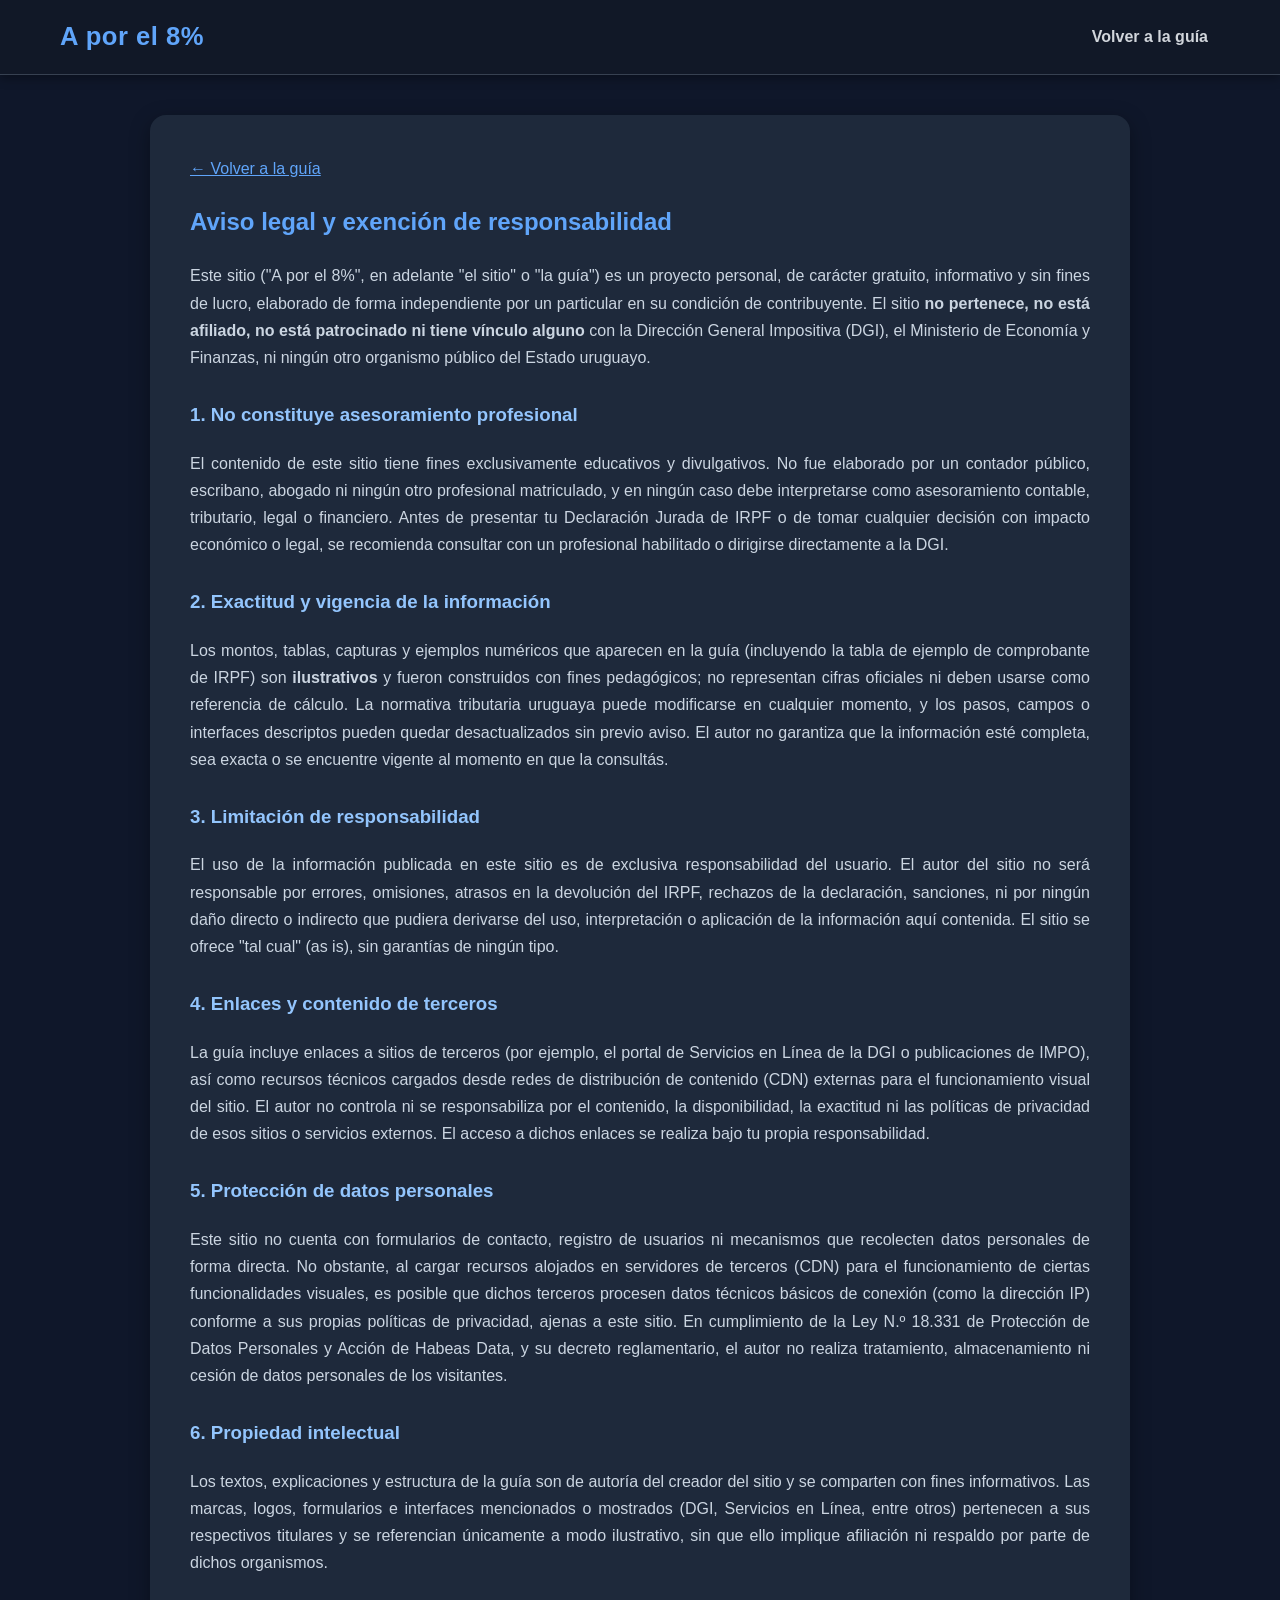
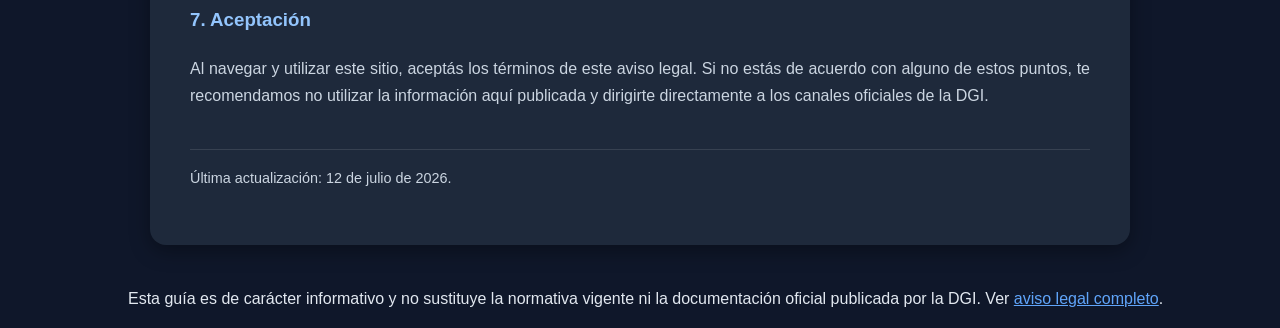
==== disclaimer.html @ b7456fc9 "Adding disclaimer page" ====
<!DOCTYPE html>
<html lang="es">
<head>
<meta charset="UTF-8">
<meta name="viewport" content="width=device-width, initial-scale=1.0">
<title>Aviso legal y exención de responsabilidad — A por el 8%</title>
<link rel="stylesheet" href="style.css">
<script defer src="script.js"></script>
<style>
    .legal-section h2{
        color:#60A5FA;
        margin-top:0;
    }
    .legal-section h3{
        color:#93C5FD;
        margin-top:28px;
    }
    .legal-section p, .legal-section li{
        text-align:justify;
        color:#CBD5E1;
    }
    .legal-section li{
        list-style-type: disc;
        margin-left: 2%;
        margin-bottom: 8px;
    }
    .legal-section{
        max-width:900px;
    }
    .fecha-actualizacion{
        color:#94A3B8;
        font-size:.9rem;
        margin-top:40px;
        border-top:1px solid #374151;
        padding-top:16px;
    }
    .volver-link{
        display:inline-block;
        margin-bottom:20px;
    }
</style>
</head>

<body>

    <header>
        <div class="logo">A por el 8%</div>
        <nav>
            <a href="index.html">Volver a la guía</a>
        </nav>
    </header>

    <section class="legal-section">

        <a class="volver-link" href="index.html">&larr; Volver a la guía</a>

        <h2>Aviso legal y exención de responsabilidad</h2>

        <p>
            Este sitio ("A por el 8%", en adelante "el sitio" o "la guía") es un proyecto personal,
            de carácter gratuito, informativo y sin fines de lucro, elaborado de forma independiente
            por un particular en su condición de contribuyente. El sitio <b>no pertenece, no está
            afiliado, no está patrocinado ni tiene vínculo alguno</b> con la Dirección General
            Impositiva (DGI), el Ministerio de Economía y Finanzas, ni ningún otro organismo público
            del Estado uruguayo.
        </p>

        <h3>1. No constituye asesoramiento profesional</h3>
        <p>
            El contenido de este sitio tiene fines exclusivamente educativos y divulgativos. No fue
            elaborado por un contador público, escribano, abogado ni ningún otro profesional
            matriculado, y en ningún caso debe interpretarse como asesoramiento contable,
            tributario, legal o financiero. Antes de presentar tu Declaración Jurada de IRPF o de
            tomar cualquier decisión con impacto económico o legal, se recomienda consultar con un
            profesional habilitado o dirigirse directamente a la DGI.
        </p>

        <h3>2. Exactitud y vigencia de la información</h3>
        <p>
            Los montos, tablas, capturas y ejemplos numéricos que aparecen en la guía (incluyendo la
            tabla de ejemplo de comprobante de IRPF) son <b>ilustrativos</b> y fueron construidos con
            fines pedagógicos; no representan cifras oficiales ni deben usarse como referencia de
            cálculo. La normativa tributaria uruguaya puede modificarse en cualquier momento, y los
            pasos, campos o interfaces descriptos pueden quedar desactualizados sin previo aviso. El
            autor no garantiza que la información esté completa, sea exacta o se encuentre vigente al
            momento en que la consultás.
        </p>

        <h3>3. Limitación de responsabilidad</h3>
        <p>
            El uso de la información publicada en este sitio es de exclusiva responsabilidad del
            usuario. El autor del sitio no será responsable por errores, omisiones, atrasos en la
            devolución del IRPF, rechazos de la declaración, sanciones, ni por ningún daño directo o
            indirecto que pudiera derivarse del uso, interpretación o aplicación de la información
            aquí contenida. El sitio se ofrece "tal cual" (as is), sin garantías de ningún tipo.
        </p>

        <h3>4. Enlaces y contenido de terceros</h3>
        <p>
            La guía incluye enlaces a sitios de terceros (por ejemplo, el portal de Servicios en
            Línea de la DGI o publicaciones de IMPO), así como recursos técnicos cargados desde redes
            de distribución de contenido (CDN) externas para el funcionamiento visual del sitio. El
            autor no controla ni se responsabiliza por el contenido, la disponibilidad, la exactitud
            ni las políticas de privacidad de esos sitios o servicios externos. El acceso a dichos
            enlaces se realiza bajo tu propia responsabilidad.
        </p>

        <h3>5. Protección de datos personales</h3>
        <p>
            Este sitio no cuenta con formularios de contacto, registro de usuarios ni mecanismos que
            recolecten datos personales de forma directa. No obstante, al cargar recursos alojados en
            servidores de terceros (CDN) para el funcionamiento de ciertas funcionalidades visuales,
            es posible que dichos terceros procesen datos técnicos básicos de conexión (como la
            dirección IP) conforme a sus propias políticas de privacidad, ajenas a este sitio. En
            cumplimiento de la Ley N.º 18.331 de Protección de Datos Personales y Acción de Habeas
            Data, y su decreto reglamentario, el autor no realiza tratamiento, almacenamiento ni
            cesión de datos personales de los visitantes.
        </p>

        <h3>6. Propiedad intelectual</h3>
        <p>
            Los textos, explicaciones y estructura de la guía son de autoría del creador del sitio y
            se comparten con fines informativos. Las marcas, logos, formularios e interfaces
            mencionados o mostrados (DGI, Servicios en Línea, entre otros) pertenecen a sus
            respectivos titulares y se referencian únicamente a modo ilustrativo, sin que ello
            implique afiliación ni respaldo por parte de dichos organismos.
        </p>

        <h3>7. Aceptación</h3>
        <p>
            Al navegar y utilizar este sitio, aceptás los términos de este aviso legal. Si no estás
            de acuerdo con alguno de estos puntos, te recomendamos no utilizar la información aquí
            publicada y dirigirte directamente a los canales oficiales de la DGI.
        </p>

        <p class="fecha-actualizacion">
            Última actualización: 12 de julio de 2026.
        </p>

    </section>

    <footer>
        <div style="margin-left: 10%;">
            <p style="text-align: justify; margin-right: 10%;">
                Esta guía es de carácter informativo y no sustituye la normativa
                vigente ni la documentación oficial publicada por la DGI. Ver
                <a href="disclaimer.html">aviso legal completo</a>.
            </p>
        </div>
    </footer>

</body>
</html>
---- style.css ----
body{
    margin:0;
    font-family: "Segoe UI", Arial, sans-serif;
    background:#0F172A;
    color:#E2E8F0;
    line-height:1.7;
}

li{
    list-style-type: none;
    margin-left: 3%;
}

.list2 {
    margin-left: 8%;
    list-style-type: square;
}
.list3 {
    margin-left: 9%;
    list-style-type: none;
}

section{
    background:#1E293B;
    margin:40px auto;
    max-width:1200px;
    padding:40px;
    border-radius:16px;
    box-shadow:0 6px 20px rgba(0,0,0,.35);
}

a{
    color:#60A5FA;
}

a:hover{
    color:#93C5FD;
}

.table-section{
    margin:70px auto;
    max-width:1400px;
    padding:20px;
}

.table-section h2{
    text-align:center;
    margin-bottom:5px;
    color:#0057b8;
    font-size:2rem;
}

.table-section p{
    text-align:center;
    color:#94A3B8;
    margin-bottom:30px;
}

.table-container{
    overflow-x:auto;
}

.irpf-table{
    width:100%;
    border-collapse:collapse;
    background:white;
    border-radius:16px;
    overflow:hidden;
    box-shadow:0 10px 35px rgba(0,0,0,.42);
}

.irpf-table thead{
    background:linear-gradient(90deg,#0057b8,#3B82F6);
}

.irpf-table th{
    color:white;
    padding:18px;
    text-align:center;
    font-size:14px;
    letter-spacing:.5px;
}

.irpf-table td{
    padding:18px;
    border-bottom:1px solid #475569;
    text-align:center;
    min-width:140px;
    transition:.25s;
}

.irpf-table tbody tr:nth-child(even){
    background:#bababb;
}

.irpf-table tbody tr:hover{
    background:#dfefff;
}

.irpf-table tbody td:first-child{
    font-weight:bold;
    color:#0057b8;
    background:#edf5ff;
}

.irpf-table tbody tr:last-child td{
    border-bottom:none;
}

/* ===== TOOLTIP EN CELDAS DE VALORES ===== */

.irpf-table td.valor-dato{
    position: relative;
    cursor: help;
    color: black;
    font-size: medium;
}

.irpf-table td.valor-dato .tooltip-texto{
    visibility: hidden;
    opacity: 0;
    pointer-events: none;

    background:#111827;
    color:#E2E8F0;
    text-align:center;
    border-radius:8px;
    padding:8px 12px;
    font-size:13px;
    font-weight: normal;
    white-space: nowrap;
    box-shadow:0 6px 20px rgba(0,0,0,.35);

    position:fixed;
    top:0;
    left:0;
    transform:translate(-50%, calc(-100% - 10px));

    transition: opacity .2s ease, visibility .2s ease;
    z-index:9999;
}

.irpf-table td.valor-dato .tooltip-texto::after{
    content:"";
    position:absolute;
    top:100%;
    left:50%;
    transform:translateX(-50%);
    border-width:6px;
    border-style:solid;
    border-color:#111827 transparent transparent transparent;
}

.irpf-table td.valor-dato.activo .tooltip-texto{
    visibility:visible;
    opacity:1;
}

/* ===== HEADER ===== */

header{
    position: sticky;
    top: 0;
    z-index: 1000;

    display: flex;
    justify-content: space-between;
    align-items: center;

    padding: 15px 60px;

    background:#111827;
    border-bottom:1px solid #374151;
    box-shadow:0 3px 10px rgba(0,0,0,.35);
}

.logo{
    font-size: 1.6rem;
    font-weight: bold;
    color: #60A5FA;
    letter-spacing: .5px;
}

nav{
    display: flex;
    gap: 18px;
    flex-wrap: wrap;
}

nav a{
    text-decoration: none;
    color: #D1D5DB;
    font-weight: 600;
    padding: 8px 12px;
    border-radius: 8px;
    transition: .25s;
}

nav a:hover{
    background: #0057B8;
    color: white;
}

nav a.active{
    background: #0057B8;
    color: white;
}

/* ===== BOTÓN HAMBURGUESA ===== */

.burger{
    display: none;
    flex-direction: column;
    justify-content: space-between;
    width: 30px;
    height: 22px;
    background: none;
    border: none;
    cursor: pointer;
    padding: 0;
    z-index: 1100;
}

.burger span{
    display: block;
    height: 3px;
    width: 100%;
    background: #E2E8F0;
    border-radius: 2px;
    transition: transform .25s ease, opacity .25s ease;
}

/* Animación de la hamburguesa a "X" al abrir */
.burger.open span:nth-child(1){
    transform: translateY(9.5px) rotate(45deg);
}
.burger.open span:nth-child(2){
    opacity: 0;
}
.burger.open span:nth-child(3){
    transform: translateY(-9.5px) rotate(-45deg);
}

/* ===== RESPONSIVE GENERAL ===== */

@media(max-width:900px){

    header{
        padding: 15px 20px;
    }

    .burger{
        display: flex;
    }

    nav{
        position: fixed;
        top: 0;
        right: -100%;
        height: 100vh;
        width: min(75vw, 320px);

        background:#111827;
        border-left:1px solid #374151;
        box-shadow:-4px 0 20px rgba(0,0,0,.4);

        flex-direction: column;
        justify-content: center;
        align-items: center;
        gap: 10px;

        transition: right .3s ease;
        z-index: 1050;
    }

    nav.open{
        right: 0;
    }

    nav a{
        width: 80%;
        text-align: center;
        padding: 14px;
    }

    section{
        margin: 20px auto;
        padding: 20px;
        border-radius: 12px;
    }

    section .guide-grid{
        display: flex;
        flex-direction: column;
        gap: 2rem;
    }

    section .guide-grid .guide-text{
        order: 1;
    }

    section .guide-grid .guide-image{
        order: 2;
    }
}

@media(max-width:900px){

    .irpf-table{
        font-size:14px;
    }

    .irpf-table th,
    .irpf-table td{
        padding:12px;
    }
}
@media(max-width:900px){
    nav{
        overflow-y: auto; /* por si los 8 links no entran en pantallas muy bajas */
    }
}
@media(max-width:480px){

    .table-section h2{
        font-size: 1.5rem;
    }

    header{
        padding: 12px 15px;
    }

    .logo{
        font-size: 1.3rem;
    }

    section{
        padding: 15px;
    }
}

/* ===== GUIDE GRID ===== */

.guide-grid {
    display: grid;
    grid-template-columns: 1fr 1fr;
    gap: 10rem;
    align-items: center;
}

.guide-text {
    grid-column: 1;
}

.guide-image {
    grid-column: 2;
    text-align: center;
}

.guide-image img {
    width: 100%;
    max-width: 600px;
    height: auto;
    display: block;
    margin: 0 auto;
    cursor: zoom-in;
    transition: transform 0.2s ease;
}

.guide-image img:hover {
    transform: scale(1.02);
}

/* ===== NÚMEROS CON FONDO REDONDEADO (badges tipo "1.", "2.", etc) ===== */

.numero-badge{
    display: inline-block;
    color: white;
    background-color: #0057b8;
    padding: 2px 9px;
    border-radius: 50px;
    font-size: .95em;
}

/* ===== CARRUSEL DE IMÁGENES ===== */

.carousel{
    position: relative;
    width: 100%;
    max-width: 600px;
    margin: 0 auto;
    overflow: hidden;
    border-radius: 8px;
}

.carousel-track{
    display: flex;
    transition: transform .35s ease;
}

.carousel-track a{
    flex: 0 0 100%;
    min-width: 100%;
    display: block;
}

.carousel-track img{
    width: 100%;
    max-width: 100%;
    display: block;
    cursor: zoom-in;
    margin: 0;
    transition: none;
}

.carousel-track img:hover{
    transform: none;
}

.carousel-btn{
    position: absolute;
    top: 50%;
    transform: translateY(-50%);
    background: rgba(17,24,39,.65);
    color: #E2E8F0;
    border: none;
    width: 38px;
    height: 38px;
    border-radius: 50%;
    font-size: 1.4rem;
    line-height: 1;
    cursor: pointer;
    display: flex;
    align-items: center;
    justify-content: center;
    transition: .2s;
}

.carousel-btn:hover{
    background: #0057B8;
}

.carousel-prev{ left: 10px; }
.carousel-next{ right: 10px; }

.carousel-dots{
    position: absolute;
    bottom: 12px;
    left: 50%;
    transform: translateX(-50%);
    display: flex;
    gap: 8px;
}

.carousel-dot{
    width: 9px;
    height: 9px;
    border-radius: 50%;
    background: rgba(255,255,255,.5);
    border: none;
    padding: 0;
    cursor: pointer;
    transition: .2s;
}

.carousel-dot.active{
    background: #0057B8;
    width: 22px;
    border-radius: 5px;
}

@media(max-width:900px){
    .carousel-btn{
        width: 32px;
        height: 32px;
        font-size: 1.2rem;
    }
}

/* ===== GATITO SORPRESA ===== */

.gatito-popup{
    position: fixed;
    bottom: 20px;
    right: 20px;
    background:#111827;
    color:#E2E8F0;
    border: 1px solid #374151;
    border-radius: 12px;
    padding: 12px 18px;
    box-shadow: 0 10px 30px rgba(0,0,0,.5);
    z-index: 99999;
    cursor: pointer;

    opacity: 0;
    transform: translateY(20px) scale(.9);
    pointer-events: none;
    transition: opacity .4s ease, transform .4s ease;
}

.gatito-popup.visible{
    opacity: 1;
    transform: translateY(0) scale(1);
    pointer-events: auto;
}

.gatito-popup pre{
    margin: 0;
    font-family: "Courier New", monospace;
    font-size: 14px;
    line-height: 1.3;
    white-space: pre;
    color: #60A5FA;
}

@media(max-width:480px){
    .gatito-popup{
        right: 10px;
        bottom: 10px;
        padding: 10px 14px;
    }
    .gatito-popup pre{
        font-size: 12px;
    }
}

.miau-flotante{
    position: fixed;
    pointer-events: none;
    font-family: "Courier New", monospace;
    font-weight: bold;
    font-size: 15px;
    z-index: 99998;
    text-shadow: 0 2px 8px rgba(0,0,0,.6);
    --miau-rot: 0deg;
    animation: miauPop 1.8s ease forwards;
}

@keyframes miauPop{
    0%{ opacity: 0; transform: translateY(10px) scale(.8) rotate(var(--miau-rot)); }
    15%{ opacity: 1; transform: translateY(0) scale(1) rotate(var(--miau-rot)); }
    80%{ opacity: 1; }
    100%{ opacity: 0; transform: translateY(-15px) scale(.9) rotate(var(--miau-rot)); }
}

.greenRounded{
color: rgb(0, 0, 0);
background-color: green;
padding: 2px 8px;
border-radius: 50px;
display: inline-block;
}
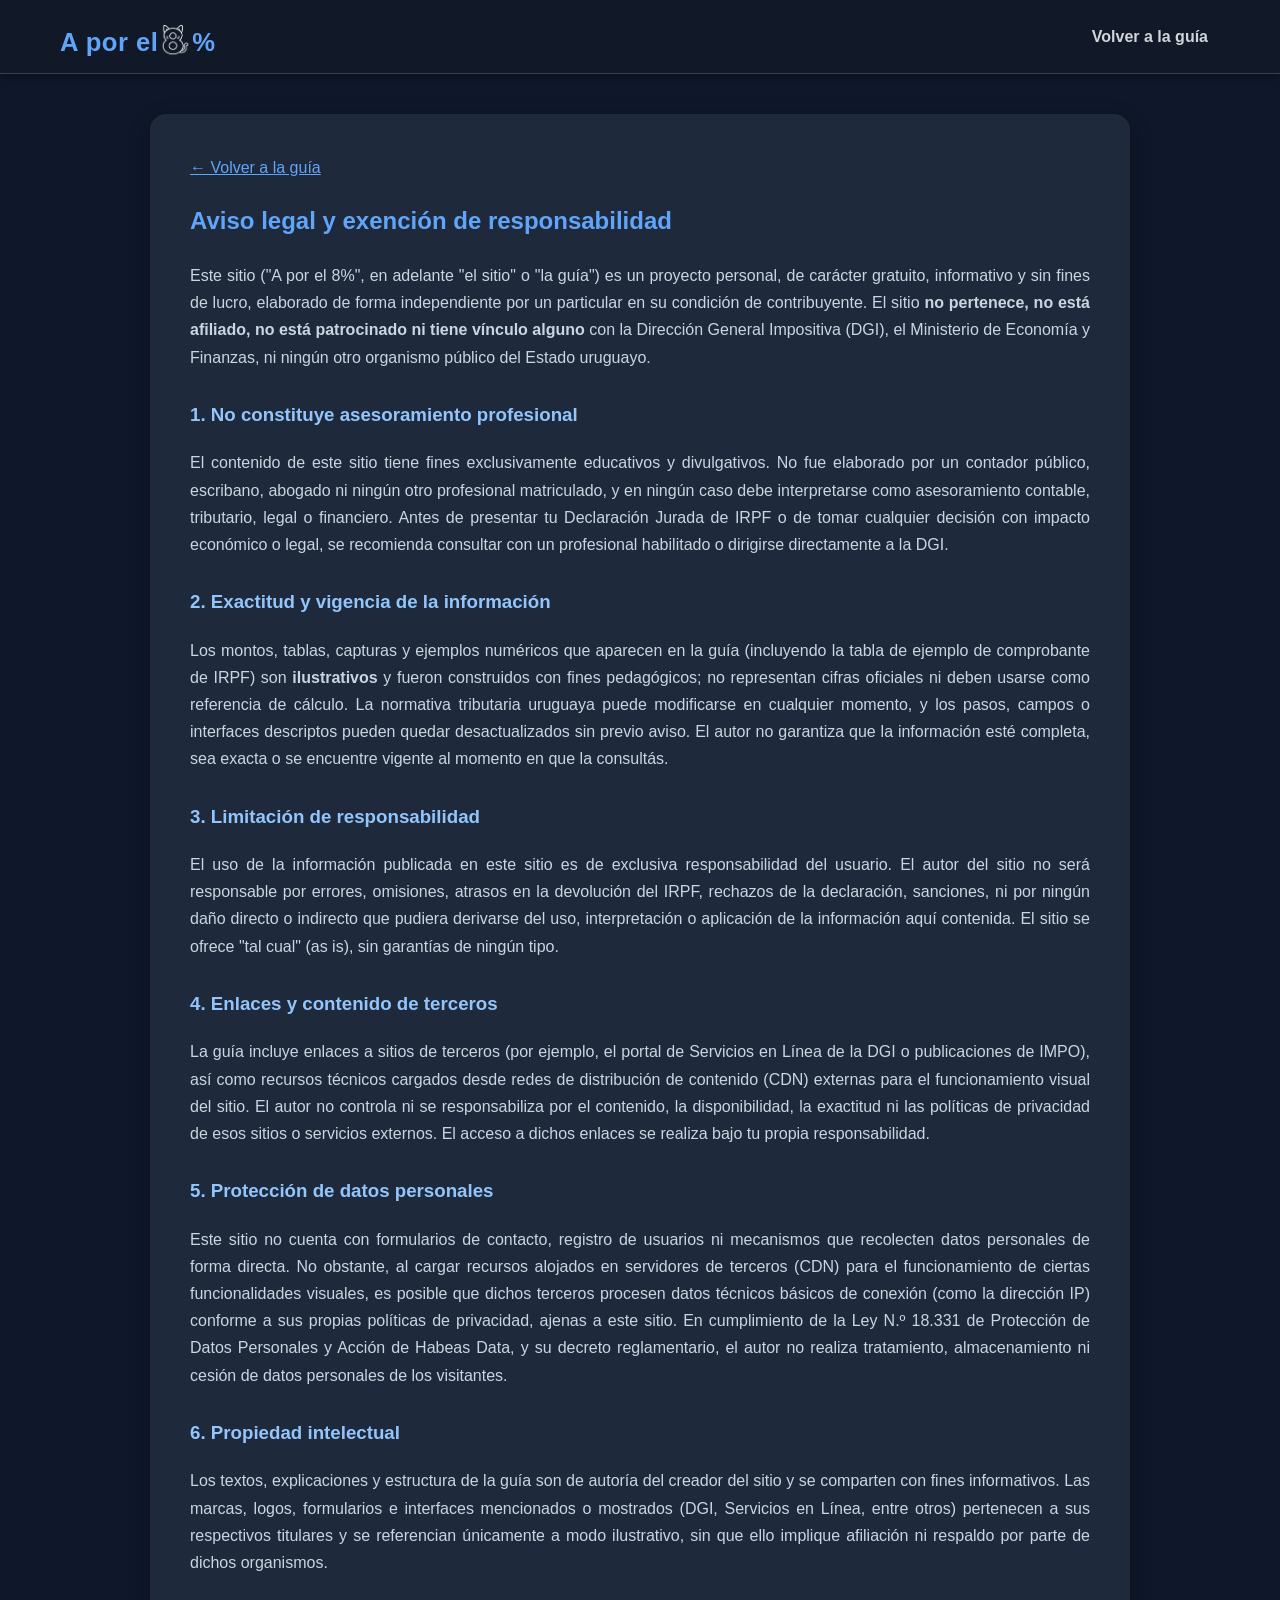
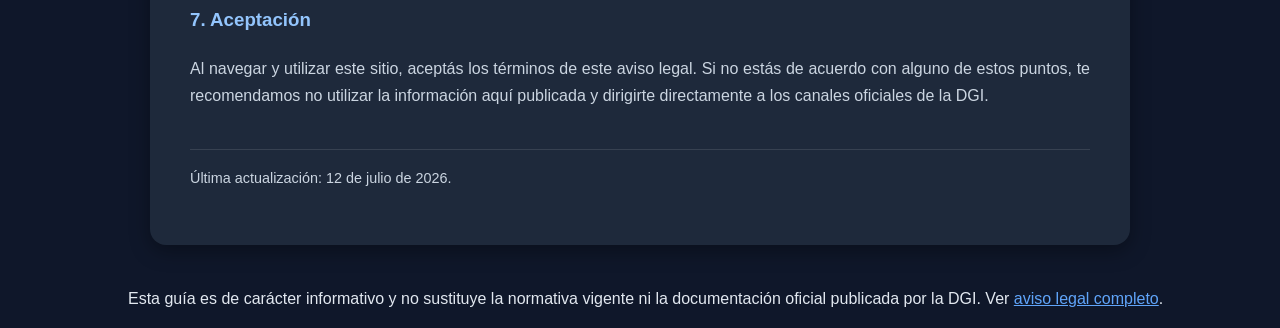
==== commit 12f4e9a9: "update text" ====
--- a/disclaimer.html
+++ b/disclaimer.html
@@ -6,6 +6,10 @@
 <title>Aviso legal y exención de responsabilidad — A por el 8%</title>
 <link rel="stylesheet" href="style.css">
 <script defer src="script.js"></script>
+<link rel="stylesheet" href="https://cdn.cursors-4u.net/cursors/animated/cat-paw-curl-f8836eeb-32.css">
+<link rel="icon" href="icnonsandlogos/favicon_white.ico" sizes="any">
+<link rel="icon" type="image/png" sizes="32x32" href="icnonsandlogos/favicon_white.png">
+<link rel="apple-touch-icon" href="icnonsandlogos/favicon_white.png">
 <style>
     .legal-section h2{
         color:#60A5FA;
@@ -44,7 +48,13 @@
 <body>
 
     <header>
-        <div class="logo">A por el 8%</div>
+<div class="logo" style="display: flex; align-items: baseline; line-height: 1;">
+    <a href="index.html" style="text-decoration: none; display: flex; align-items: baseline; gap: 0.1em;">
+        <span>A por el</span>
+        <img src="icnonsandlogos/favicon_white.png" alt="8" style="height: 1.3em; width: auto; display: inline-block; vertical-align: baseline; transform: translateY(0.2em);">
+        <span>%</span>
+    </a>
+</div>
         <nav>
             <a href="index.html">Volver a la guía</a>
         </nav>
--- a/style.css
+++ b/style.css
@@ -1,9 +1,25 @@
+html{
+    scroll-behavior:smooth;
+}
+
 body{
     margin:0;
     font-family: "Segoe UI", Arial, sans-serif;
     background:#0F172A;
     color:#E2E8F0;
     line-height:1.7;
+}
+
+/* Como el header es sticky, sin esto los anchors quedan tapados
+   por el header al hacer scroll hacia ellos */
+section[id]{
+    scroll-margin-top: 90px;
+}
+
+@media(prefers-reduced-motion: reduce){
+    html{
+        scroll-behavior:auto;
+    }
 }
 
 li{
@@ -549,4 +565,4 @@
 padding: 2px 8px;
 border-radius: 50px;
 display: inline-block;
-}
+}
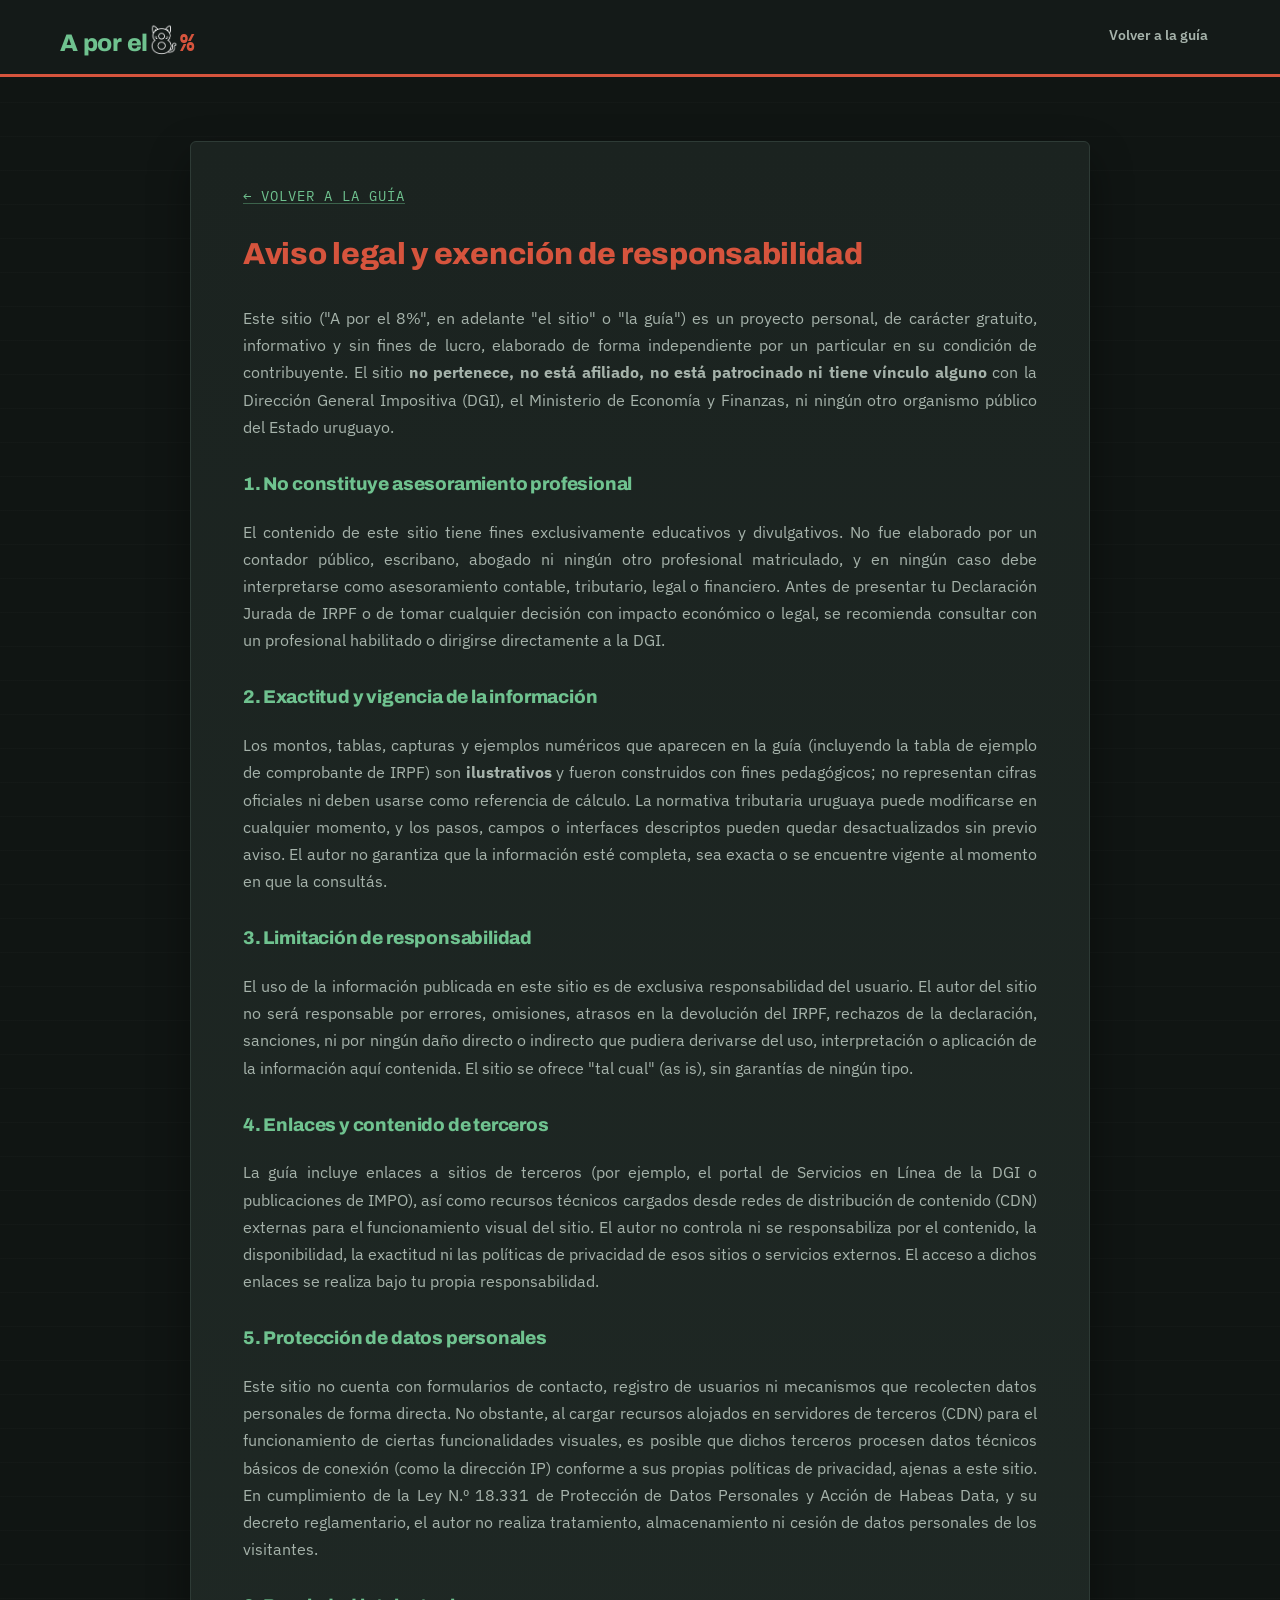
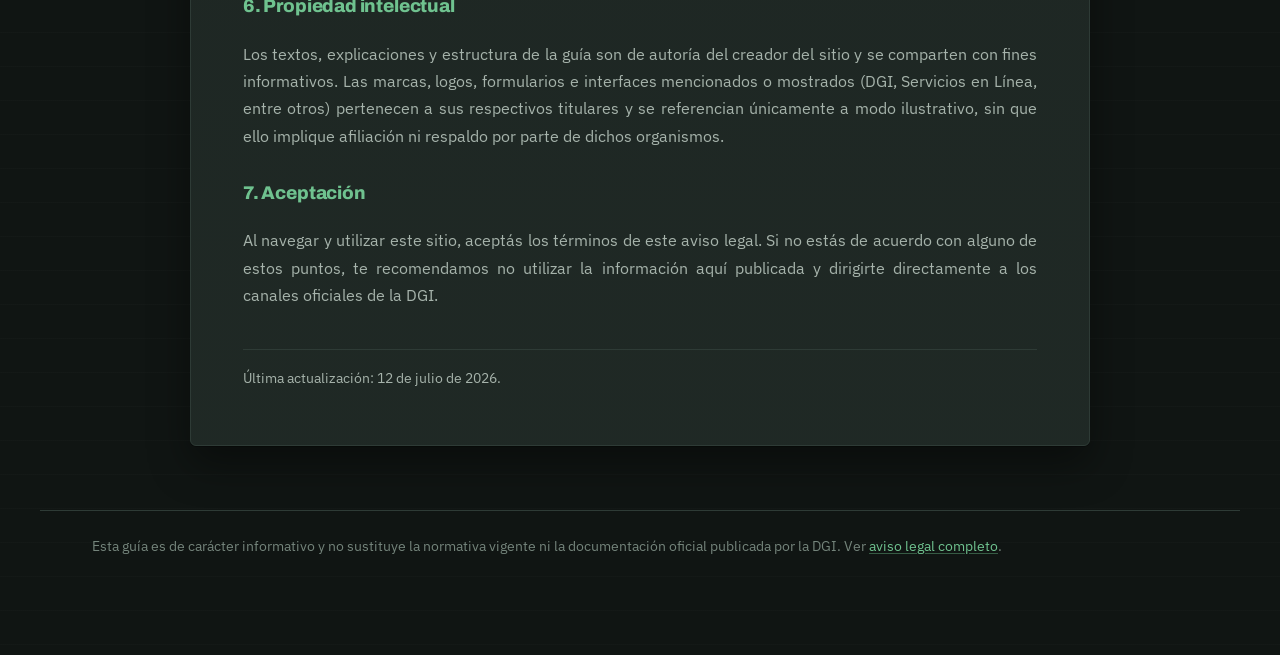
==== commit 4e09242c: "Cambio de diseño" ====
--- a/disclaimer.html
+++ b/disclaimer.html
@@ -4,6 +4,9 @@
 <meta charset="UTF-8">
 <meta name="viewport" content="width=device-width, initial-scale=1.0">
 <title>Aviso legal y exención de responsabilidad — A por el 8%</title>
+<link rel="preconnect" href="https://fonts.googleapis.com">
+<link rel="preconnect" href="https://fonts.gstatic.com" crossorigin>
+<link href="https://fonts.googleapis.com/css2?family=Archivo:wght@500;700;800&family=IBM+Plex+Sans:wght@400;500;600;700&family=IBM+Plex+Mono:wght@400;500;600&display=swap" rel="stylesheet">
 <link rel="stylesheet" href="style.css">
 <script defer src="script.js"></script>
 <link rel="stylesheet" href="https://cdn.cursors-4u.net/cursors/animated/cat-paw-curl-f8836eeb-32.css">
@@ -12,16 +15,18 @@
 <link rel="apple-touch-icon" href="icnonsandlogos/favicon_white.png">
 <style>
     .legal-section h2{
-        color:#60A5FA;
+        color: var(--stamp);
         margin-top:0;
+        font-size: 1.9rem;
     }
     .legal-section h3{
-        color:#93C5FD;
+        color: var(--pine);
         margin-top:28px;
+        font-size: 1.15rem;
     }
     .legal-section p, .legal-section li{
         text-align:justify;
-        color:#CBD5E1;
+        color: var(--text-muted);
     }
     .legal-section li{
         list-style-type: disc;
@@ -32,15 +37,19 @@
         max-width:900px;
     }
     .fecha-actualizacion{
-        color:#94A3B8;
+        color: var(--text-faint);
         font-size:.9rem;
         margin-top:40px;
-        border-top:1px solid #374151;
+        border-top:1px solid var(--border);
         padding-top:16px;
     }
     .volver-link{
         display:inline-block;
         margin-bottom:20px;
+        font-family: var(--font-mono);
+        font-size: .85rem;
+        text-transform: uppercase;
+        letter-spacing: 1px;
     }
 </style>
 </head>
@@ -150,13 +159,11 @@
     </section>
 
     <footer>
-        <div style="margin-left: 10%;">
-            <p style="text-align: justify; margin-right: 10%;">
-                Esta guía es de carácter informativo y no sustituye la normativa
-                vigente ni la documentación oficial publicada por la DGI. Ver
-                <a href="disclaimer.html">aviso legal completo</a>.
-            </p>
-        </div>
+        <p>
+            Esta guía es de carácter informativo y no sustituye la normativa
+            vigente ni la documentación oficial publicada por la DGI. Ver
+            <a href="disclaimer.html">aviso legal completo</a>.
+        </p>
     </footer>
 
 </body>
--- a/style.css
+++ b/style.css
@@ -1,25 +1,114 @@
+/* =========================================================
+   A POR EL 8% — sistema de diseño v3
+   Concepto: "hoja carbónica / formulario oficial", en oscuro
+   para bajar el brillo. Un acento rojo de sello (avisos, links
+   en hover) + el verde de las capturas de DGI para los números.
+   Tipografía: Archivo (titulares) / IBM Plex Sans (texto) /
+               IBM Plex Mono (datos, eyebrows)
+   ========================================================= */
+
+:root{
+    /* superficies (oscuras) */
+    --ink:          #101513;   /* fondo general de la página */
+    --ink-soft:     #141A18;
+    --panel:        #1B2320;   /* tarjetas / secciones */
+    --panel-2:      #212B27;
+    --border:       #2E3B36;
+
+    /* papel de comprobante (tablas — la única zona clara, a propósito) */
+    --receipt:      #EFEADC;
+    --receipt-2:    #E6DFCB;
+    --receipt-line: #D5CDB4;
+    --ink-on-receipt: #1B211D;
+
+    /* texto */
+    --text:         #E9E5D8;   /* blanco cálido, no puro, menos encandilador */
+    --text-muted:   #A6B3AB;
+    --text-faint:   #74847B;
+
+    /* acentos */
+    --stamp:        #D6543D;   /* rojo de sello, brillante sobre fondo oscuro */
+    --stamp-deep:   #8A2F20;   /* rojo oscuro, solo sobre el papel claro */
+    --stamp-soft:   #E7B8AC;
+
+    --pine:         #6FC28F;   /* verde suave para links/texto sobre oscuro */
+    --pine-deep:    #204339;
+
+    --leaf:         #2FA84F;   /* verde de sello — igual al de las capturas de DGI */
+    --leaf-deep:    #1E7A3B;
+    --leaf-soft:    #BFE6CC;
+
+    /* espaciado */
+    --space-1: 8px;
+    --space-2: 14px;
+    --space-3: 24px;
+    --space-4: 40px;
+    --space-5: 64px;
+    --space-6: 96px;
+
+    /* forma */
+    --radius-lg: 6px;
+    --radius-md: 4px;
+    --radius-sm: 3px;
+    --shadow-card: 0 1px 0 rgba(0,0,0,.3), 0 18px 40px rgba(0,0,0,.4);
+    --shadow-receipt: 0 18px 40px rgba(0,0,0,.45);
+
+    /* tipografía */
+    --font-display: "Archivo", "Arial Narrow", sans-serif;
+    --font-body: "IBM Plex Sans", "Segoe UI", Arial, sans-serif;
+    --font-mono: "IBM Plex Mono", "Courier New", monospace;
+}
+
+*{
+    box-sizing: border-box;
+}
+
 html{
     scroll-behavior:smooth;
 }
 
 body{
     margin:0;
-    font-family: "Segoe UI", Arial, sans-serif;
-    background:#0F172A;
-    color:#E2E8F0;
+    font-family: var(--font-body);
+    background: var(--ink);
+    background-image:
+        repeating-linear-gradient(180deg, rgba(255,255,255,.014) 0px, rgba(255,255,255,.014) 1px, transparent 1px, transparent 34px);
+    color:var(--text);
     line-height:1.7;
 }
 
 /* Como el header es sticky, sin esto los anchors quedan tapados
    por el header al hacer scroll hacia ellos */
 section[id]{
-    scroll-margin-top: 90px;
+    scroll-margin-top: 104px;
 }
 
 @media(prefers-reduced-motion: reduce){
     html{
         scroll-behavior:auto;
     }
+    *{
+        animation-duration: 0.001ms !important;
+        transition-duration: 0.001ms !important;
+    }
+}
+
+::selection{
+    background: var(--stamp);
+    color: var(--ink);
+}
+
+:focus-visible{
+    outline: 2px solid var(--stamp);
+    outline-offset: 3px;
+    border-radius: 2px;
+}
+
+h1, h2, h3, h4{
+    font-family: var(--font-display);
+    font-weight: 800;
+    letter-spacing: -.01em;
+    color: var(--text);
 }
 
 li{
@@ -29,98 +118,210 @@
 
 .list2 {
     margin-left: 8%;
-    list-style-type: square;
-}
+    list-style-type: none;
+    position: relative;
+    padding-left: 1.2em;
+}
+
+.list2::before{
+    content: "—";
+    position: absolute;
+    left: 0;
+    color: var(--pine);
+    font-weight: 700;
+}
+
 .list3 {
     margin-left: 9%;
     list-style-type: none;
+    color: var(--text-muted);
+    font-size: .95rem;
+}
+
+.list3::before{
+    content: "·";
+    margin-right: .5em;
+    color: var(--text-faint);
 }
 
 section{
-    background:#1E293B;
-    margin:40px auto;
+    background: linear-gradient(180deg, var(--panel), var(--panel-2) 140%);
+    border: 1px solid var(--border);
+    margin: var(--space-5) auto;
     max-width:1200px;
-    padding:40px;
-    border-radius:16px;
-    box-shadow:0 6px 20px rgba(0,0,0,.35);
+    padding: var(--space-4) 52px;
+    border-radius: var(--radius-lg);
+    box-shadow: var(--shadow-card);
 }
 
 a{
-    color:#60A5FA;
+    color: var(--pine);
+    text-decoration-color: rgba(111,194,143,.4);
+    text-underline-offset: 2px;
 }
 
 a:hover{
-    color:#93C5FD;
+    color: var(--stamp);
+    text-decoration-color: rgba(214,84,61,.5);
+}
+
+/* eyebrow → tratado como un sello de fecha/expediente */
+.eyebrow{
+    display:inline-flex;
+    align-items:center;
+    gap:8px;
+    font-family: var(--font-mono);
+    font-size: .74rem;
+    letter-spacing: 1.5px;
+    text-transform: uppercase;
+    color: var(--stamp);
+    border: 1.5px solid var(--stamp);
+    padding: 4px 10px;
+    border-radius: 999px;
+    margin-bottom: var(--space-2);
+    transform: rotate(-1.2deg);
+}
+
+/* ===== callouts (avisos, notas) ===== */
+
+.callout{
+    border-radius: var(--radius-md);
+    padding: 18px 22px;
+    margin: var(--space-3) 0;
+    font-size: .95rem;
+    line-height: 1.6;
+    border: 1px solid;
+}
+
+.callout-warning{
+    background: rgba(214,84,61,.14);
+    border-color: var(--stamp);
+    color: var(--text);
+    border-left-width: 4px;
+}
+
+.callout-warning b{
+    color: var(--stamp-soft);
+}
+
+.callout-neutral{
+    background: rgba(255,255,255,.045);
+    border-color: var(--border);
+    color: var(--text-muted);
+    text-align:center;
+    font-size: .88rem;
+}
+
+.callout-note{
+    background: rgba(111,194,143,.08);
+    border-color: rgba(111,194,143,.3);
+    color: var(--text-muted);
+    font-size: .88rem;
+    font-style: italic;
+    margin-top: var(--space-4);
 }
 
 .table-section{
-    margin:70px auto;
+    margin: var(--space-6) auto;
     max-width:1400px;
-    padding:20px;
+    padding: 0 var(--space-3);
 }
 
 .table-section h2{
     text-align:center;
-    margin-bottom:5px;
-    color:#0057b8;
-    font-size:2rem;
-}
-
-.table-section p{
+    margin-bottom: var(--space-1);
+    color: var(--text);
+    font-size: clamp(1.6rem, 3vw, 2.1rem);
+}
+
+.table-section > p{
     text-align:center;
-    color:#94A3B8;
-    margin-bottom:30px;
+    color: var(--text-muted);
+    margin: 0 auto var(--space-4);
+    max-width: 760px;
+}
+
+.table-section .eyebrow{
+    display:flex;
+    width: fit-content;
+    margin-left:auto;
+    margin-right:auto;
 }
 
 .table-container{
     overflow-x:auto;
+    border-radius: var(--radius-md);
+    margin-bottom: var(--space-4);
 }
 
 .irpf-table{
     width:100%;
     border-collapse:collapse;
-    background:white;
-    border-radius:16px;
+    background: var(--receipt);
+    border-radius: var(--radius-md);
     overflow:hidden;
-    box-shadow:0 10px 35px rgba(0,0,0,.42);
+    box-shadow: var(--shadow-receipt);
+    font-family: var(--font-body);
+    border: 1px solid var(--receipt-line);
 }
 
 .irpf-table thead{
-    background:linear-gradient(90deg,#0057b8,#3B82F6);
+    background: var(--ink);
 }
 
 .irpf-table th{
-    color:white;
-    padding:18px;
+    color: var(--text);
+    padding:16px 18px;
     text-align:center;
-    font-size:14px;
-    letter-spacing:.5px;
+    font-size:11.5px;
+    letter-spacing:1.2px;
+    text-transform: uppercase;
+    font-family: var(--font-mono);
+    font-weight: 500;
 }
 
 .irpf-table td{
-    padding:18px;
-    border-bottom:1px solid #475569;
+    padding:15px 18px;
+    border-bottom:1px solid var(--receipt-line);
     text-align:center;
-    min-width:140px;
-    transition:.25s;
+    min-width:130px;
+    color: var(--ink-on-receipt);
+    font-family: var(--font-mono);
+    font-size: 14.5px;
+    transition: background .2s ease;
 }
 
 .irpf-table tbody tr:nth-child(even){
-    background:#bababb;
+    background: var(--receipt-2);
 }
 
 .irpf-table tbody tr:hover{
-    background:#dfefff;
+    background: var(--leaf-soft);
 }
 
 .irpf-table tbody td:first-child{
-    font-weight:bold;
-    color:#0057b8;
-    background:#edf5ff;
+    font-weight:700;
+    color: var(--stamp-deep);
+    background: rgba(214,84,61,.08);
+    font-family: var(--font-body);
+    letter-spacing: .2px;
+}
+
+.irpf-table tbody tr:nth-child(even) td:first-child{
+    background: rgba(214,84,61,.13);
 }
 
 .irpf-table tbody tr:last-child td{
     border-bottom:none;
+}
+
+.tabla-secundaria{
+    width: min(560px, 90%);
+    margin: var(--space-5) auto 0;
+}
+
+#tabla2{
+    margin-top: var(--space-5) !important;
 }
 
 /* ===== TOOLTIP EN CELDAS DE VALORES ===== */
@@ -128,8 +329,6 @@
 .irpf-table td.valor-dato{
     position: relative;
     cursor: help;
-    color: black;
-    font-size: medium;
 }
 
 .irpf-table td.valor-dato .tooltip-texto{
@@ -137,15 +336,17 @@
     opacity: 0;
     pointer-events: none;
 
-    background:#111827;
-    color:#E2E8F0;
+    background: var(--ink);
+    color: var(--text);
     text-align:center;
-    border-radius:8px;
-    padding:8px 12px;
-    font-size:13px;
-    font-weight: normal;
+    border-radius: var(--radius-sm);
+    padding:9px 14px;
+    font-size:12.5px;
+    font-family: var(--font-body);
+    font-weight: 400;
     white-space: nowrap;
-    box-shadow:0 6px 20px rgba(0,0,0,.35);
+    box-shadow: 0 10px 24px rgba(0,0,0,.4);
+    border: 1px solid var(--stamp);
 
     position:fixed;
     top:0;
@@ -164,7 +365,7 @@
     transform:translateX(-50%);
     border-width:6px;
     border-style:solid;
-    border-color:#111827 transparent transparent transparent;
+    border-color: var(--stamp) transparent transparent transparent;
 }
 
 .irpf-table td.valor-dato.activo .tooltip-texto{
@@ -183,43 +384,51 @@
     justify-content: space-between;
     align-items: center;
 
-    padding: 15px 60px;
-
-    background:#111827;
-    border-bottom:1px solid #374151;
-    box-shadow:0 3px 10px rgba(0,0,0,.35);
+    padding: 16px 60px;
+
+    background: var(--ink-soft);
+    border-bottom: 3px solid var(--stamp);
 }
 
 .logo{
-    font-size: 1.6rem;
-    font-weight: bold;
-    color: #60A5FA;
-    letter-spacing: .5px;
+    font-family: var(--font-display);
+    font-size: 1.5rem;
+    font-weight: 800;
+    color: var(--text);
+    letter-spacing: -.01em;
+}
+
+.logo span:last-child{
+    color: var(--stamp);
+    font-family: var(--font-mono);
+    font-weight: 700;
 }
 
 nav{
     display: flex;
-    gap: 18px;
+    gap: 4px;
     flex-wrap: wrap;
 }
 
 nav a{
     text-decoration: none;
-    color: #D1D5DB;
+    color: var(--text-muted);
     font-weight: 600;
+    font-size: .88rem;
     padding: 8px 12px;
-    border-radius: 8px;
-    transition: .25s;
+    border-radius: var(--radius-sm);
+    transition: .2s;
+    border-bottom: 2px solid transparent;
 }
 
 nav a:hover{
-    background: #0057B8;
-    color: white;
+    color: var(--text);
+    border-bottom-color: var(--stamp);
 }
 
 nav a.active{
-    background: #0057B8;
-    color: white;
+    color: var(--text);
+    border-bottom-color: var(--stamp);
 }
 
 /* ===== BOTÓN HAMBURGUESA ===== */
@@ -241,12 +450,11 @@
     display: block;
     height: 3px;
     width: 100%;
-    background: #E2E8F0;
+    background: var(--text);
     border-radius: 2px;
     transition: transform .25s ease, opacity .25s ease;
 }
 
-/* Animación de la hamburguesa a "X" al abrir */
 .burger.open span:nth-child(1){
     transform: translateY(9.5px) rotate(45deg);
 }
@@ -257,115 +465,87 @@
     transform: translateY(-9.5px) rotate(-45deg);
 }
 
-/* ===== RESPONSIVE GENERAL ===== */
-
-@media(max-width:900px){
-
-    header{
-        padding: 15px 20px;
-    }
-
-    .burger{
-        display: flex;
-    }
-
-    nav{
-        position: fixed;
-        top: 0;
-        right: -100%;
-        height: 100vh;
-        width: min(75vw, 320px);
-
-        background:#111827;
-        border-left:1px solid #374151;
-        box-shadow:-4px 0 20px rgba(0,0,0,.4);
-
-        flex-direction: column;
-        justify-content: center;
-        align-items: center;
-        gap: 10px;
-
-        transition: right .3s ease;
-        z-index: 1050;
-    }
-
-    nav.open{
-        right: 0;
-    }
-
-    nav a{
-        width: 80%;
-        text-align: center;
-        padding: 14px;
-    }
-
-    section{
-        margin: 20px auto;
-        padding: 20px;
-        border-radius: 12px;
-    }
-
-    section .guide-grid{
-        display: flex;
-        flex-direction: column;
-        gap: 2rem;
-    }
-
-    section .guide-grid .guide-text{
-        order: 1;
-    }
-
-    section .guide-grid .guide-image{
-        order: 2;
-    }
-}
-
-@media(max-width:900px){
-
-    .irpf-table{
-        font-size:14px;
-    }
-
-    .irpf-table th,
-    .irpf-table td{
-        padding:12px;
-    }
-}
-@media(max-width:900px){
-    nav{
-        overflow-y: auto; /* por si los 8 links no entran en pantallas muy bajas */
-    }
-}
-@media(max-width:480px){
-
-    .table-section h2{
-        font-size: 1.5rem;
-    }
-
-    header{
-        padding: 12px 15px;
-    }
-
-    .logo{
-        font-size: 1.3rem;
-    }
-
-    section{
-        padding: 15px;
-    }
+/* ===== HERO ===== */
+
+.hero{
+    position: relative;
+    max-width:1200px;
+    margin: var(--space-5) auto var(--space-4);
+    padding: 60px 60px 52px;
+    background: linear-gradient(160deg, var(--panel), var(--ink-soft) 130%);
+    border: 1px solid var(--border);
+    border-radius: var(--radius-lg);
+    box-shadow: var(--shadow-receipt);
+    overflow: hidden;
+}
+
+.hero::after{
+    /* franja de sello en el borde derecho, como el margen troquelado de un formulario */
+    content:"";
+    position: absolute;
+    top: 0;
+    right: 0;
+    bottom: 0;
+    width: 10px;
+    background: repeating-linear-gradient(180deg, var(--stamp) 0 14px, transparent 14px 26px);
+    opacity: .75;
+}
+
+.hero-content{
+    position: relative;
+    max-width: 780px;
+}
+
+.hero-content h1{
+    font-size: clamp(2.6rem, 5.4vw, 4rem);
+    margin: 0 0 20px;
+    line-height: .98;
+    color: var(--text);
+}
+
+.hero-content p{
+    color: var(--text-muted);
+    font-size: 1.05rem;
+    max-width: 640px;
+}
+
+.hero-content p b u{
+    color: var(--text);
+    text-decoration-color: var(--stamp);
 }
 
 /* ===== GUIDE GRID ===== */
+
+.guide-section h2{
+    font-size: 1.6rem;
+    margin-bottom: var(--space-1);
+}
+
+.guide-section > p,
+.guide-section > h3{
+    max-width: 800px;
+}
+
+.guide-section > h3{
+    margin-top: var(--space-4);
+    font-size: 1.05rem;
+    color: var(--stamp);
+}
 
 .guide-grid {
     display: grid;
-    grid-template-columns: 1fr 1fr;
-    gap: 10rem;
+    grid-template-columns: 1.05fr .95fr;
+    gap: 5.5rem;
     align-items: center;
+    margin-top: var(--space-3);
 }
 
 .guide-text {
     grid-column: 1;
+}
+
+.guide-text li{
+    line-height: 1.55;
 }
 
 .guide-image {
@@ -380,22 +560,215 @@
     display: block;
     margin: 0 auto;
     cursor: zoom-in;
-    transition: transform 0.2s ease;
+    border-radius: var(--radius-md);
+    border: 1px solid var(--receipt-line);
+    background: var(--receipt);
+    box-shadow: var(--shadow-receipt);
+    transition: transform 0.25s ease, box-shadow .25s ease;
 }
 
 .guide-image img:hover {
-    transform: scale(1.02);
-}
-
-/* ===== NÚMEROS CON FONDO REDONDEADO (badges tipo "1.", "2.", etc) ===== */
+    transform: translateY(-3px);
+    box-shadow: 0 26px 55px rgba(0,0,0,.55);
+}
+
+/* ===== NÚMEROS — círculos verdes rellenos, como en las capturas de DGI ===== */
+
+.numero-badge,
+.greenRounded{
+    display: inline-flex;
+    align-items: center;
+    justify-content: center;
+    min-width: 1.7em;
+    height: 1.7em;
+    padding: 0 6px;
+    border-radius: 50%;
+    font-family: var(--font-mono);
+    font-size: .92em;
+    font-weight: 700;
+    box-shadow: 0 2px 0 rgba(0,0,0,.25);
+}
+
+.greenRounded{
+    color: #0B1A0F;
+    background: var(--leaf);
+    box-shadow: 0 2px 0 var(--leaf-deep);
+}
 
 .numero-badge{
-    display: inline-block;
-    color: white;
-    background-color: #0057b8;
-    padding: 2px 9px;
-    border-radius: 50px;
-    font-size: .95em;
+    color: var(--ink);
+    background: var(--stamp);
+    box-shadow: 0 2px 0 var(--stamp-deep);
+}
+
+/* ===== ENLACES ÚTILES ===== */
+
+#enlaces h2{
+    margin-bottom: var(--space-3);
+}
+
+.links{
+    display: flex;
+    flex-wrap: wrap;
+    gap: 14px;
+}
+
+.links p{
+    margin: 0;
+}
+
+.links a{
+    display: inline-flex;
+    align-items: center;
+    gap: 10px;
+    padding: 14px 20px;
+    background: var(--panel-2);
+    border: 1px solid var(--border);
+    border-radius: var(--radius-md);
+    color: var(--text);
+    font-weight: 600;
+    text-decoration: none;
+    transition: .2s;
+}
+
+.links a::before{
+    content: "↗";
+    color: var(--stamp);
+    font-family: var(--font-mono);
+}
+
+.links a:hover{
+    border-color: var(--stamp);
+    background: var(--panel);
+    transform: translateY(-2px);
+}
+
+/* ===== FOOTER ===== */
+
+footer{
+    max-width: 1200px;
+    margin: var(--space-4) auto var(--space-6);
+    padding: var(--space-3) 52px 0;
+    color: var(--text-faint);
+    font-size: .88rem;
+    border-top: 1px solid var(--border);
+}
+
+footer p{
+    margin: 0;
+    text-align: left;
+}
+
+footer a{
+    color: var(--pine);
+}
+
+/* ===== RESPONSIVE GENERAL ===== */
+
+@media(max-width:900px){
+
+    header{
+        padding: 14px 20px;
+    }
+
+    .burger{
+        display: flex;
+    }
+
+    nav{
+        position: fixed;
+        top: 0;
+        right: -100%;
+        height: 100vh;
+        width: min(75vw, 320px);
+
+        background: var(--ink-soft);
+        border-left: 1px solid var(--stamp);
+        box-shadow:-4px 0 20px rgba(0,0,0,.4);
+
+        flex-direction: column;
+        justify-content: center;
+        align-items: center;
+        gap: 10px;
+
+        transition: right .3s ease;
+        z-index: 1050;
+    }
+
+    nav.open{
+        right: 0;
+    }
+
+    nav a{
+        width: 80%;
+        text-align: center;
+        padding: 14px;
+    }
+
+    section{
+        margin: var(--space-3) auto;
+        padding: var(--space-3) 22px;
+    }
+
+    .hero{
+        margin: var(--space-3) auto;
+        padding: 40px 26px 34px;
+    }
+
+    section .guide-grid{
+        display: flex;
+        flex-direction: column;
+        gap: 2rem;
+    }
+
+    section .guide-grid .guide-text{
+        order: 1;
+    }
+
+    section .guide-grid .guide-image{
+        order: 2;
+    }
+}
+
+@media(max-width:900px){
+
+    .irpf-table{
+        font-size:14px;
+    }
+
+    .irpf-table th,
+    .irpf-table td{
+        padding:12px;
+    }
+}
+
+@media(max-width:900px){
+    nav{
+        overflow-y: auto; /* por si los 8 links no entran en pantallas muy bajas */
+    }
+}
+
+@media(max-width:480px){
+
+    .table-section h2{
+        font-size: 1.5rem;
+    }
+
+    header{
+        padding: 12px 15px;
+    }
+
+    .logo{
+        font-size: 1.2rem;
+    }
+
+    section{
+        padding: var(--space-3) 16px;
+    }
+
+    .hero-content h1{
+        font-size: 2.1rem;
+    }
 }
 
 /* ===== CARRUSEL DE IMÁGENES ===== */
@@ -406,7 +779,9 @@
     max-width: 600px;
     margin: 0 auto;
     overflow: hidden;
-    border-radius: 8px;
+    border-radius: var(--radius-md);
+    border: 1px solid var(--receipt-line);
+    box-shadow: var(--shadow-receipt);
 }
 
 .carousel-track{
@@ -426,20 +801,24 @@
     display: block;
     cursor: zoom-in;
     margin: 0;
+    border-radius: 0;
+    border: none;
+    box-shadow: none;
     transition: none;
 }
 
 .carousel-track img:hover{
     transform: none;
+    box-shadow: none;
 }
 
 .carousel-btn{
     position: absolute;
     top: 50%;
     transform: translateY(-50%);
-    background: rgba(17,24,39,.65);
-    color: #E2E8F0;
-    border: none;
+    background: rgba(16,21,19,.75);
+    color: var(--text);
+    border: 1px solid var(--stamp);
     width: 38px;
     height: 38px;
     border-radius: 50%;
@@ -453,7 +832,8 @@
 }
 
 .carousel-btn:hover{
-    background: #0057B8;
+    background: var(--stamp);
+    color: var(--ink);
 }
 
 .carousel-prev{ left: 10px; }
@@ -480,7 +860,7 @@
 }
 
 .carousel-dot.active{
-    background: #0057B8;
+    background: var(--stamp);
     width: 22px;
     border-radius: 5px;
 }
@@ -499,12 +879,12 @@
     position: fixed;
     bottom: 20px;
     right: 20px;
-    background:#111827;
-    color:#E2E8F0;
-    border: 1px solid #374151;
-    border-radius: 12px;
+    background: var(--panel-2);
+    color: var(--text);
+    border: 1px solid var(--stamp);
+    border-radius: var(--radius-md);
     padding: 12px 18px;
-    box-shadow: 0 10px 30px rgba(0,0,0,.5);
+    box-shadow: var(--shadow-receipt);
     z-index: 99999;
     cursor: pointer;
 
@@ -522,11 +902,11 @@
 
 .gatito-popup pre{
     margin: 0;
-    font-family: "Courier New", monospace;
+    font-family: var(--font-mono);
     font-size: 14px;
     line-height: 1.3;
     white-space: pre;
-    color: #60A5FA;
+    color: var(--leaf);
 }
 
 @media(max-width:480px){
@@ -543,7 +923,7 @@
 .miau-flotante{
     position: fixed;
     pointer-events: none;
-    font-family: "Courier New", monospace;
+    font-family: var(--font-mono);
     font-weight: bold;
     font-size: 15px;
     z-index: 99998;
@@ -557,12 +937,4 @@
     15%{ opacity: 1; transform: translateY(0) scale(1) rotate(var(--miau-rot)); }
     80%{ opacity: 1; }
     100%{ opacity: 0; transform: translateY(-15px) scale(.9) rotate(var(--miau-rot)); }
-}
-
-.greenRounded{
-color: rgb(0, 0, 0);
-background-color: green;
-padding: 2px 8px;
-border-radius: 50px;
-display: inline-block;
 }
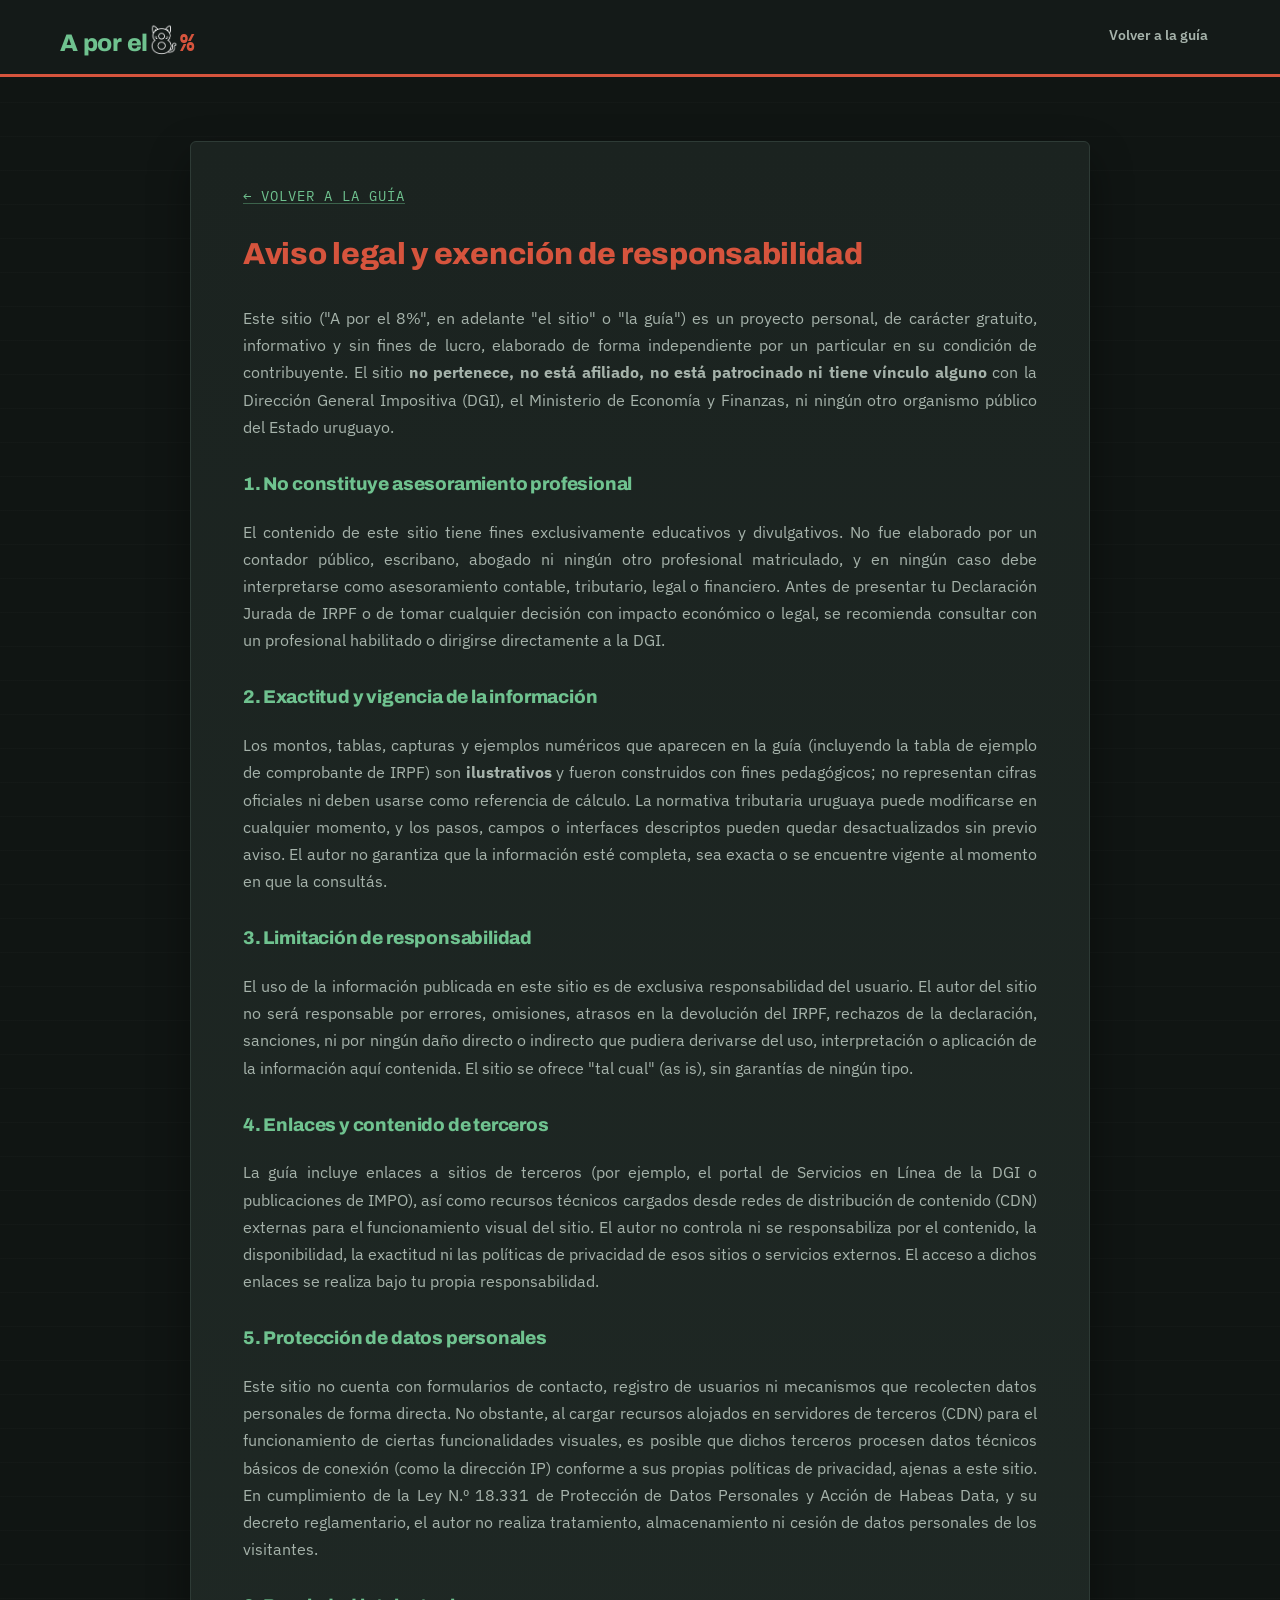
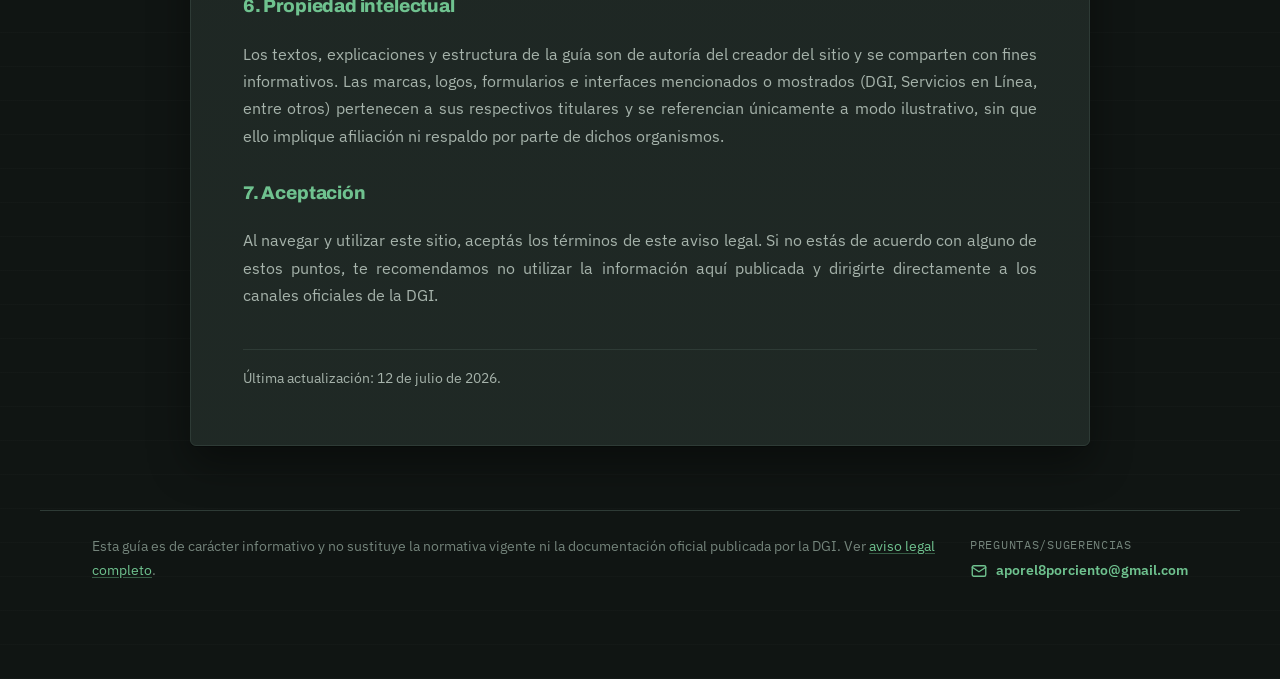
==== commit 860ea3ee: "Only HTML Files update" ====
--- a/disclaimer.html
+++ b/disclaimer.html
@@ -164,6 +164,17 @@
             vigente ni la documentación oficial publicada por la DGI. Ver
             <a href="disclaimer.html">aviso legal completo</a>.
         </p>
+
+        <div class="footer-contact">
+            <span class="footer-contact-label">Preguntas/Sugerencias</span>
+            <a href="mailto:aporel8porciento@gmail.com" class="footer-contact-link">
+                <svg viewBox="0 0 24 24" fill="none" stroke="currentColor" stroke-width="1.8" stroke-linecap="round" stroke-linejoin="round" aria-hidden="true">
+                    <rect x="3" y="5" width="18" height="14" rx="2"></rect>
+                    <path d="M3 7l9 6 9-6"></path>
+                </svg>
+                aporel8porciento@gmail.com
+            </a>
+        </div>
     </footer>
 
 </body>
--- a/style.css
+++ b/style.css
@@ -477,6 +477,10 @@
     border-radius: var(--radius-lg);
     box-shadow: var(--shadow-receipt);
     overflow: hidden;
+    display: flex;
+    align-items: flex-start;
+    justify-content: space-between;
+    gap: var(--space-4);
 }
 
 .hero::after{
@@ -512,6 +516,62 @@
 .hero-content p b u{
     color: var(--text);
     text-decoration-color: var(--stamp);
+}
+
+/* ===== HERO SHORTCUTS ===== */
+
+.hero-shortcuts{
+    position: relative;
+    display: flex;
+    flex-direction: column;
+    gap: 14px;
+    flex: 0 0 260px;
+    max-width: 260px;
+    padding-top: 4px;
+}
+
+.hero-shortcut{
+    display: flex;
+    flex-direction: column;
+    gap: 6px;
+    padding: 18px 20px;
+    background: var(--panel-2);
+    border: 1px solid var(--border);
+    border-radius: var(--radius-md);
+    text-decoration: none;
+    color: var(--text);
+    transition: border-color .15s ease, background .15s ease, transform .15s ease;
+}
+
+.hero-shortcut:hover{
+    border-color: var(--stamp);
+    background: var(--panel);
+    transform: translateY(-2px);
+}
+
+.hero-shortcut-label{
+    font-family: var(--font-mono);
+    font-size: .74rem;
+    text-transform: uppercase;
+    letter-spacing: .06em;
+    color: var(--text-faint);
+}
+
+.hero-shortcut-title{
+    display: flex;
+    align-items: center;
+    justify-content: space-between;
+    gap: 10px;
+    font-weight: 700;
+    font-size: 1rem;
+    line-height: 1.35;
+}
+
+.hero-shortcut-title::after{
+    content: "→";
+    flex-shrink: 0;
+    color: var(--stamp);
+    font-family: var(--font-mono);
 }
 
 /* ===== GUIDE GRID ===== */
@@ -652,15 +712,59 @@
     color: var(--text-faint);
     font-size: .88rem;
     border-top: 1px solid var(--border);
+    display: flex;
+    flex-wrap: wrap;
+    align-items: center;
+    justify-content: space-between;
+    gap: var(--space-3);
 }
 
 footer p{
     margin: 0;
     text-align: left;
+    flex: 1 1 320px;
 }
 
 footer a{
     color: var(--pine);
+}
+
+.footer-contact{
+    display: flex;
+    flex-direction: column;
+    align-items: flex-start;
+    gap: 4px;
+    flex: 0 0 auto;
+}
+
+.footer-contact-label{
+    font-family: var(--font-mono);
+    font-size: .74rem;
+    text-transform: uppercase;
+    letter-spacing: .06em;
+    color: var(--text-faint);
+}
+
+.footer-contact-link{
+    display: inline-flex;
+    align-items: center;
+    gap: 8px;
+    color: var(--pine);
+    text-decoration: none;
+    font-weight: 600;
+    white-space: nowrap;
+}
+
+.footer-contact-link svg{
+    width: 18px;
+    height: 18px;
+    flex-shrink: 0;
+    color: var(--pine);
+}
+
+.footer-contact-link:hover,
+.footer-contact-link:hover svg{
+    color: var(--stamp);
 }
 
 /* ===== RESPONSIVE GENERAL ===== */
@@ -713,6 +817,18 @@
     .hero{
         margin: var(--space-3) auto;
         padding: 40px 26px 34px;
+        flex-direction: column;
+    }
+
+    .hero-shortcuts{
+        flex-direction: row;
+        flex-wrap: wrap;
+        max-width: 100%;
+        width: 100%;
+    }
+
+    .hero-shortcut{
+        flex: 1 1 220px;
     }
 
     section .guide-grid{
@@ -768,6 +884,14 @@
 
     .hero-content h1{
         font-size: 2.1rem;
+    }
+
+    .hero-shortcuts{
+        flex-direction: column;
+    }
+
+    .hero-shortcut{
+        flex: 1 1 auto;
     }
 }
 
